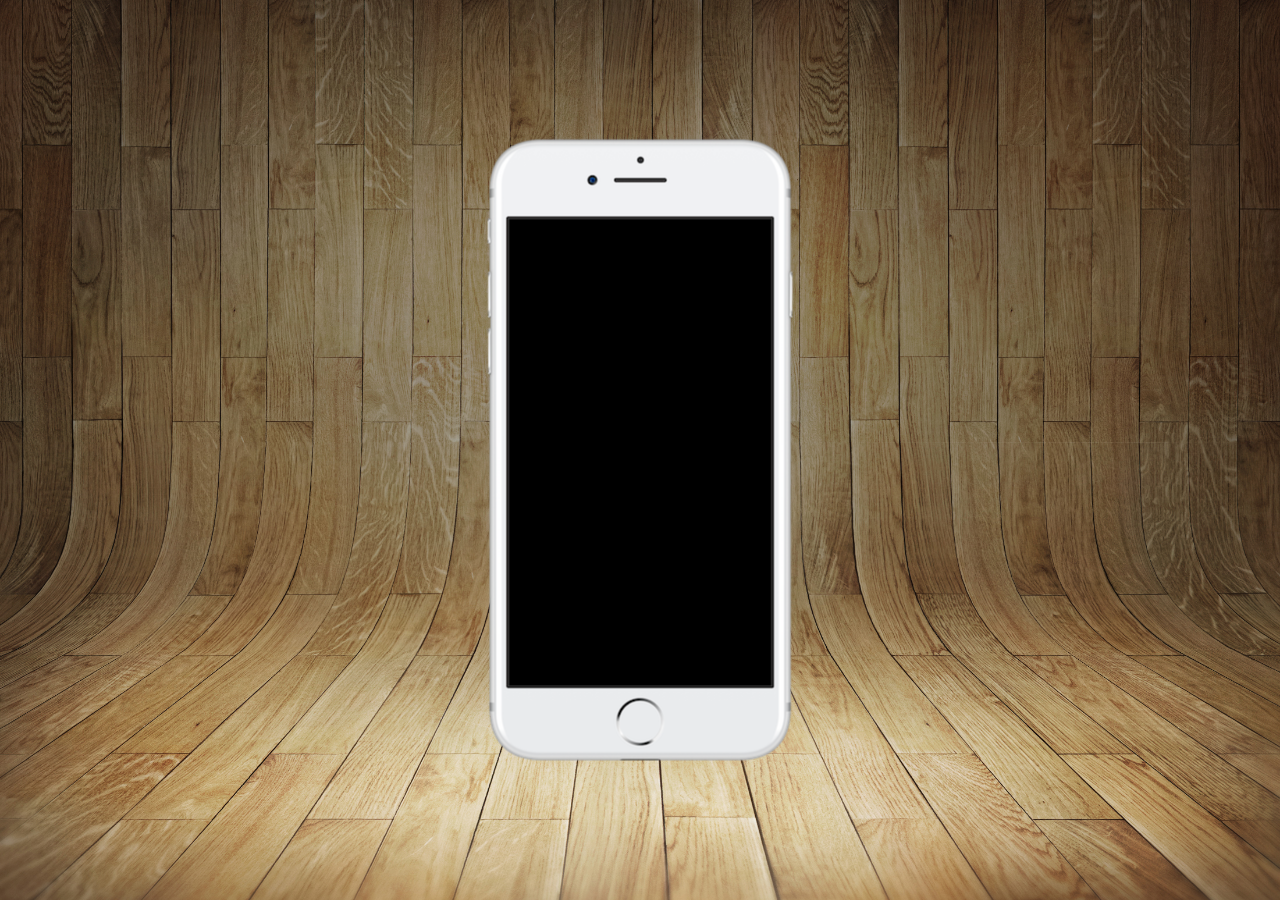
==== index.html @ 5056e064 "Criei a pagina principal" ====
<!DOCTYPE html>
<html lang="pt-br">
<head>
    <meta charset="UTF-8">
    <meta http-equiv="X-UA-Compatible" content="IE=edge">
    <meta name="viewport" content="width=device-width, initial-scale=1.0">
    <title>Projeto Redes Sociais</title>
    <link rel="shortcut icon" href="favicon.ico" type="image/x-icon">
    <link rel="stylesheet" href="estilos/style.css">
</head>
<body>
   <main>
    <section id="telefone">

    </section>

    <section id="redes-sociais">

    </section>
   </main>
    
</body>
</html>
---- estilos/style.css ----
@charset "UTF-8";


*{
    margin: 0px;
    padding: 0px;
    font-family: Arial, Helvetica, sans-serif;
}

html, body{
    height: 100vh;
    width: 100vw;
    background-color: black;
}

body{
    background: url('../imagens/fundo-madeira.jpg') no-repeat top center;
    background-size: cover;
    background-attachment: fixed;
}

main{
    position: relative;
    height: 100vh;
}

section#telefone{
    position: absolute;
    top: 50%;
    left: 50%;
    transform: translate(-50%,-50%);

    height: 627px;
    width: 311px;
    background: url('../imagens/frame-iphone.png') no-repeat;
}
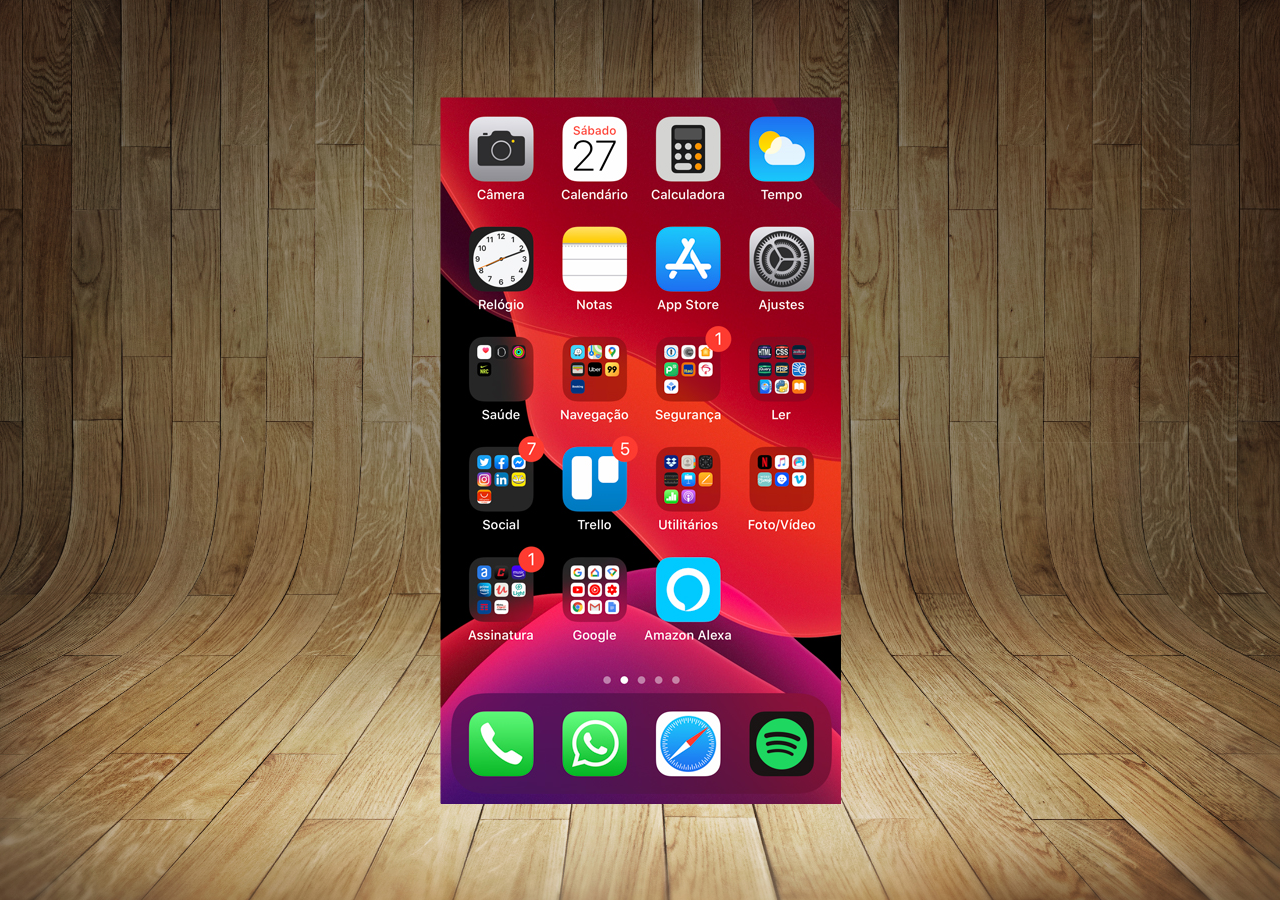
==== commit 34b70237: "atualização da pagina" ====
--- a/index.html
+++ b/index.html
@@ -11,6 +11,8 @@
 <body>
    <main>
     <section id="telefone">
+        <iframe id="tela" name="tela" src="home.html" frameborder="0">
+        </iframe>
 
     </section>
 
--- a/estilos/style.css
+++ b/estilos/style.css
@@ -33,4 +33,15 @@
     height: 627px;
     width: 311px;
     background: url('../imagens/frame-iphone.png') no-repeat;
+}
+
+section > iframe#tela{
+    position: absolute;
+    top: 50%;
+    left: 50%;
+    transform: translate(-50%, -50%);
+
+    height: 706px;
+    width: 400px;
+    background: url('../imagens/tela-home.jpg');
 }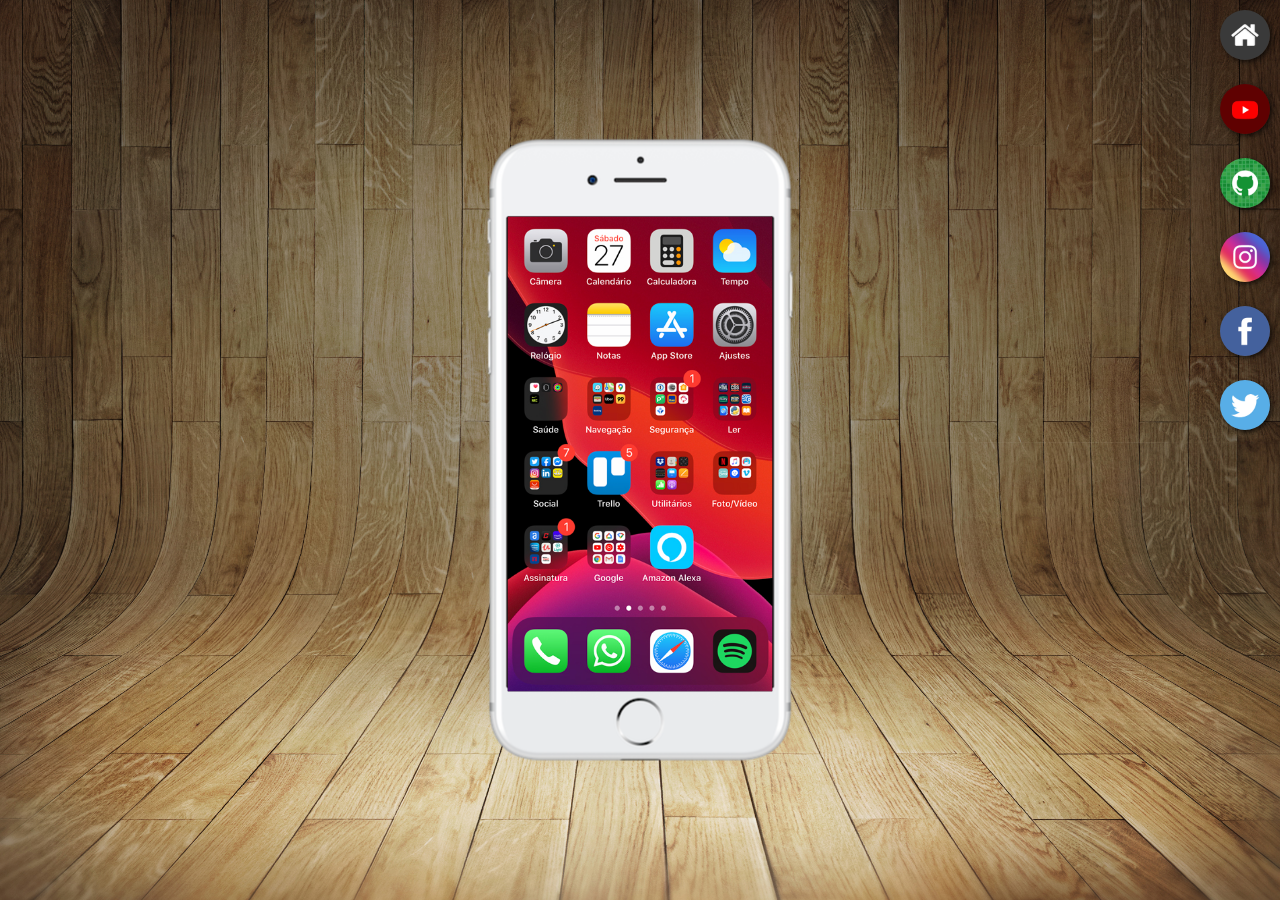
==== commit 79d1e340: "botões na lateral" ====
--- a/index.html
+++ b/index.html
@@ -17,6 +17,23 @@
     </section>
 
     <section id="redes-sociais">
+        <a href="#" target="tela"><img src="imagens/logo-home.jpg" alt="Home"></a> <br>
+
+        <a href="#" target="tela"><img src="imagens/logo-youtube.jpg" alt="YouTube"></a> <br>
+
+        <a href="#" target="tela"><img src="imagens/logo-github.jpg" alt="GitHub"></a> <br>
+
+        <a href="#" target="tela"><img src="imagens/logo-instagram.jpg" alt="Instagram"></a> <br>
+
+        <a href="#" target="tela"><img src="imagens/logo-facebook.jpg" alt="FaceBook"></a> <br>
+
+        <a href="#" target="tela"><img src="imagens/logo-twitter.jpg" alt="Twitter"></a> <br>
+
+
+      
+     
+     
+     
 
     </section>
    </main>
--- a/estilos/style.css
+++ b/estilos/style.css
@@ -35,13 +35,32 @@
     background: url('../imagens/frame-iphone.png') no-repeat;
 }
 
-section > iframe#tela{
-    position: absolute;
-    top: 50%;
-    left: 50%;
-    transform: translate(-50%, -50%);
+iframe#tela{
+    position: relative;
+    top: 80px;
+    left: 23px;
+    height: 475px;
+    width: 265px;
+}
 
-    height: 706px;
-    width: 400px;
-    background: url('../imagens/tela-home.jpg');
+section#redes-sociais{
+    text-align: right;
+}
+
+
+section#redes-sociais img{
+    width: 50px;
+    margin: 10px;
+    border-radius: 50%;
+    box-shadow: 2px 2px 5px rgba(0, 0, 0, 0.687);
+    box-sizing: border-box;
+}
+
+section#redes-sociais img:hover{
+    border: 2px solid rgba(255, 255, 255, 0.644);
+    transform: translate(-3px, -3px);
+    box-shadow: 5px 5px 10px rgba(0, 0, 0, 0.529);
+    transition: transform .3s;
+    
+
 }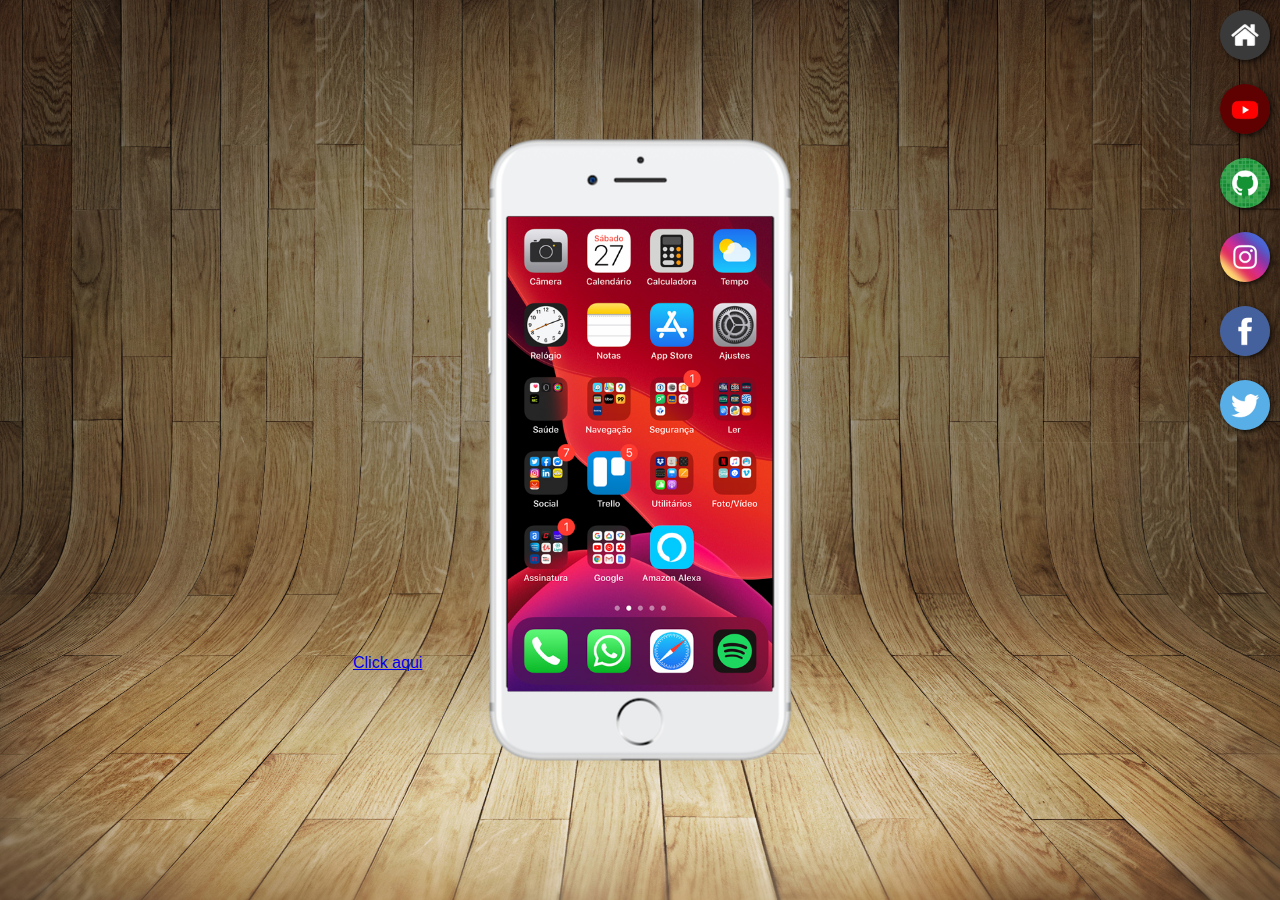
==== commit d60ce05b: "Atualizei o botão do YouTube" ====
--- a/index.html
+++ b/index.html
@@ -17,9 +17,9 @@
     </section>
 
     <section id="redes-sociais">
-        <a href="#" target="tela"><img src="imagens/logo-home.jpg" alt="Home"></a> <br>
+        <a href="home.html" target="tela"><img src="imagens/logo-home.jpg" alt="Home"></a> <br>
 
-        <a href="#" target="tela"><img src="imagens/logo-youtube.jpg" alt="YouTube"></a> <br>
+        <a href="/youtube.html"  target="tela"><img src="imagens/logo-youtube.jpg" alt="YouTube"></a> <br>
 
         <a href="#" target="tela"><img src="imagens/logo-github.jpg" alt="GitHub"></a> <br>
 
@@ -29,13 +29,12 @@
 
         <a href="#" target="tela"><img src="imagens/logo-twitter.jpg" alt="Twitter"></a> <br>
 
+    </section>
 
-      
-     
-     
-     
-
+    <section id="botao">
+        <a href="home.html" target="tela"><img src="imagens/logo-home.jpg" alt="Home">Click aqui</a>
     </section>
+  
    </main>
     
 </body>
--- a/estilos/style.css
+++ b/estilos/style.css
@@ -62,5 +62,15 @@
     box-shadow: 5px 5px 10px rgba(0, 0, 0, 0.529);
     transition: transform .3s;
     
+}
 
-}+section#botao img{
+    opacity: 0;
+    margin-top: 174px;
+    margin-left: 303px;
+    width: 50px;
+    position: relative;
+    border-radius: 50%;
+    box-sizing: border-box;
+}
+
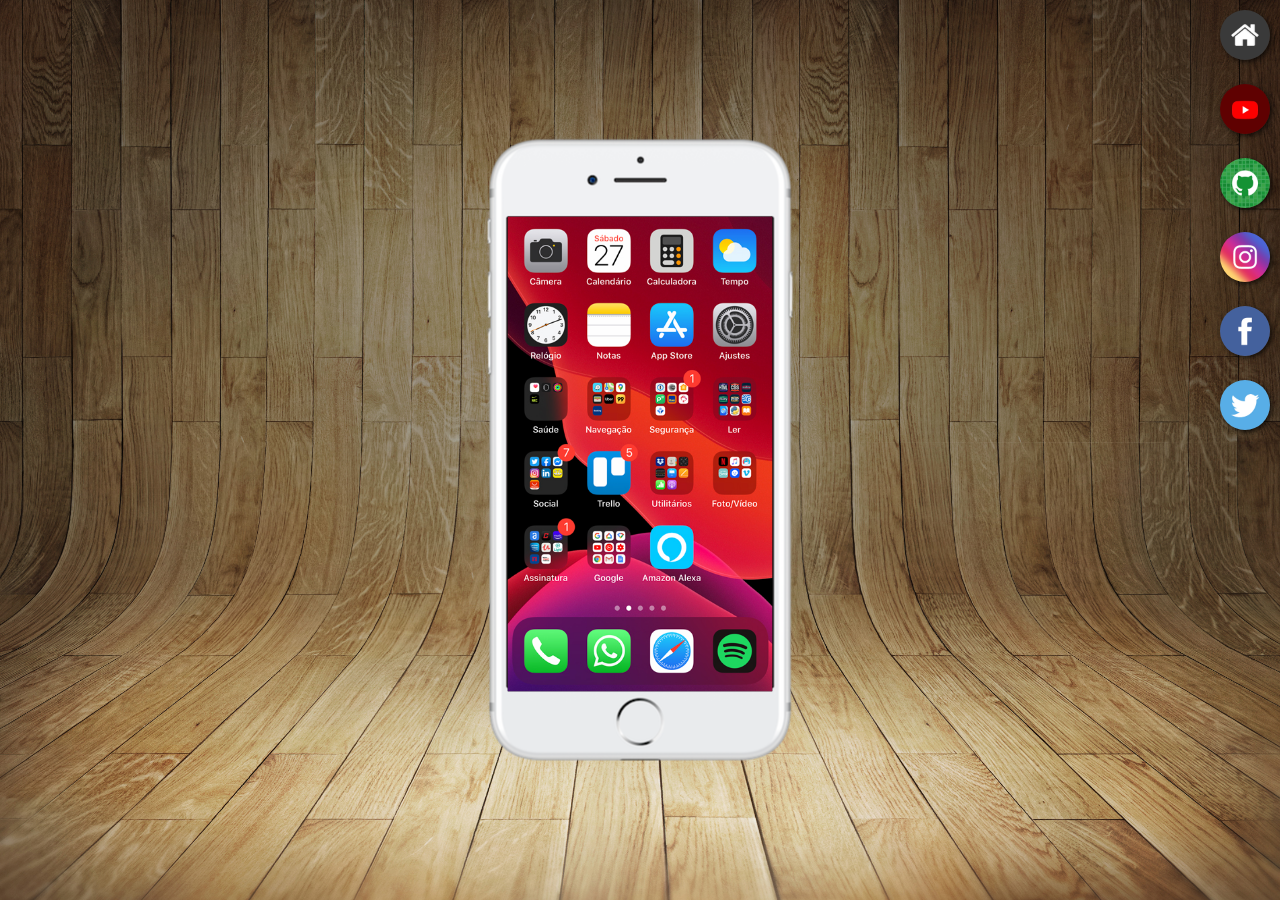
==== commit af116ac2: "atualizei o botão" ====
--- a/index.html
+++ b/index.html
@@ -32,7 +32,7 @@
     </section>
 
     <section id="botao">
-        <a href="home.html" target="tela"><img src="imagens/logo-home.jpg" alt="Home">Click aqui</a>
+        <a href="home.html" target="tela"><img src="imagens/logo-home.jpg" alt="Home" title="Clique aqui para voltar a Home"></a>
     </section>
   
    </main>
